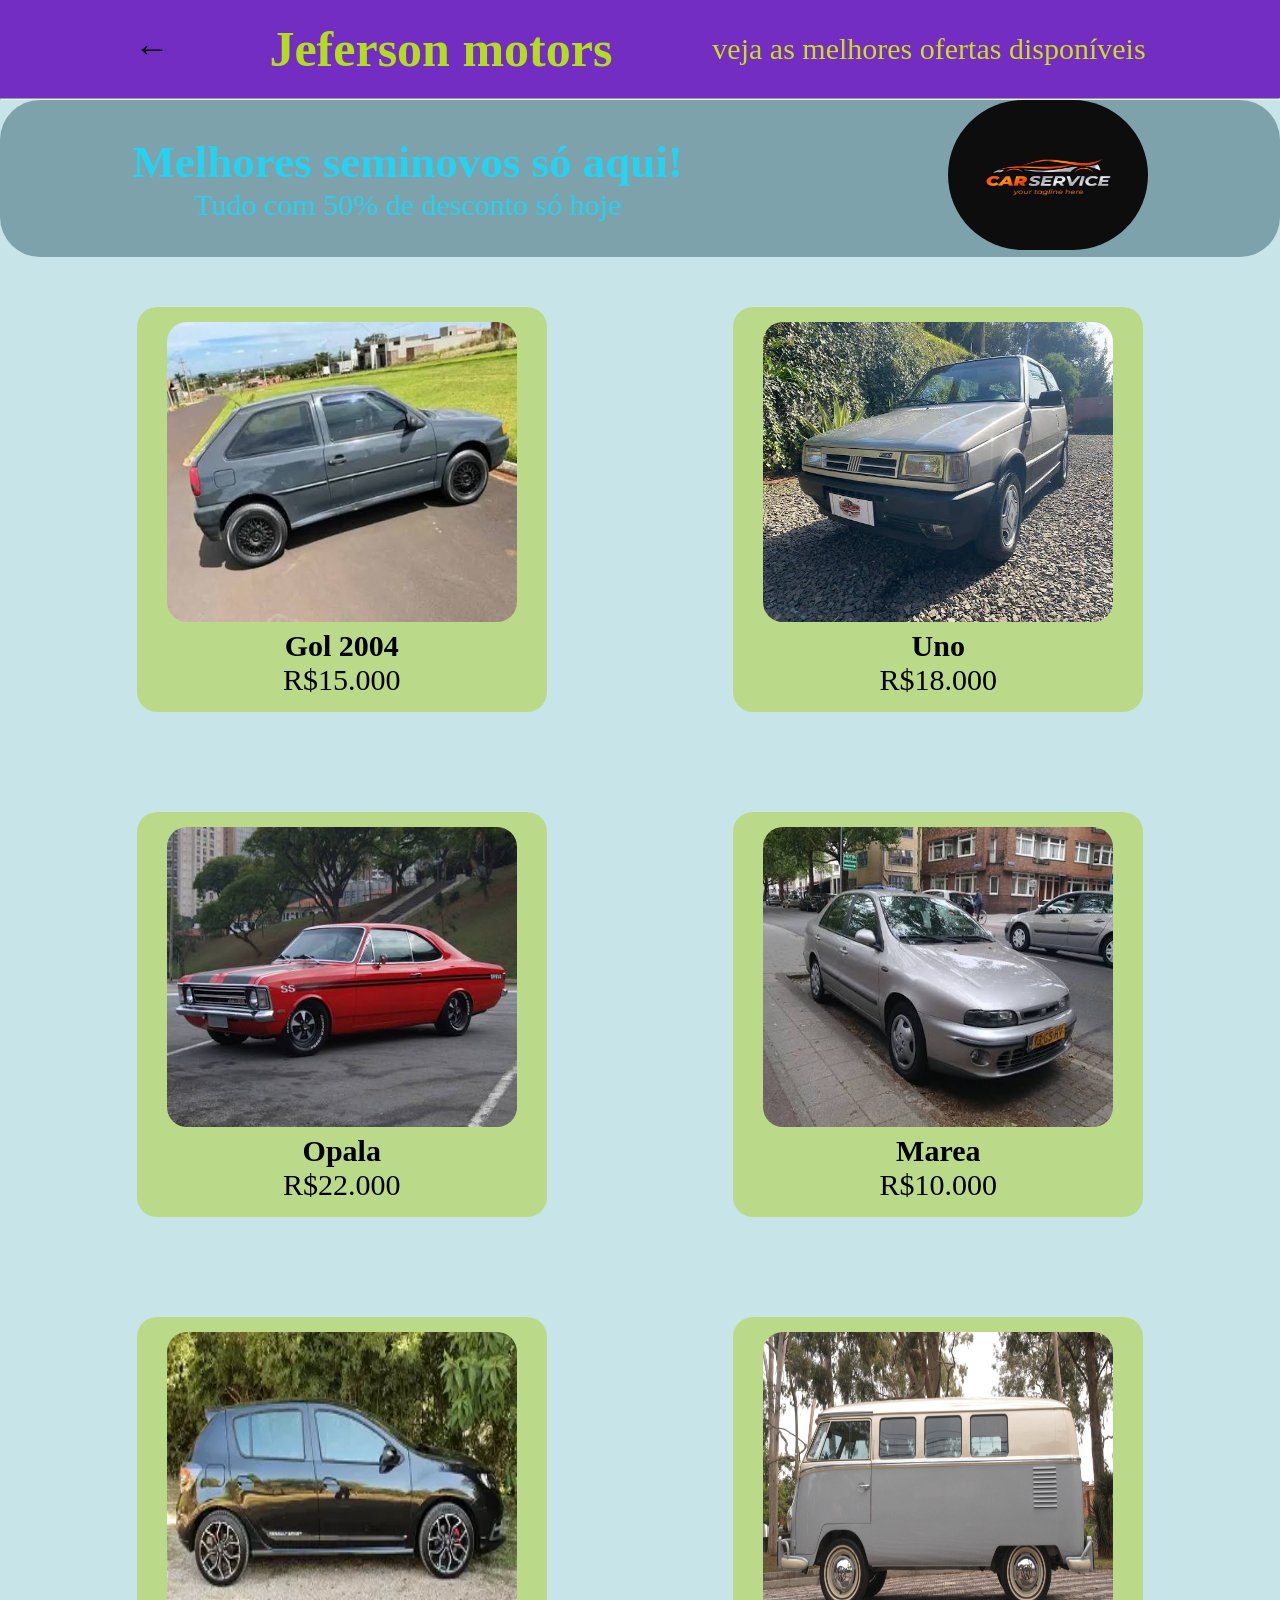
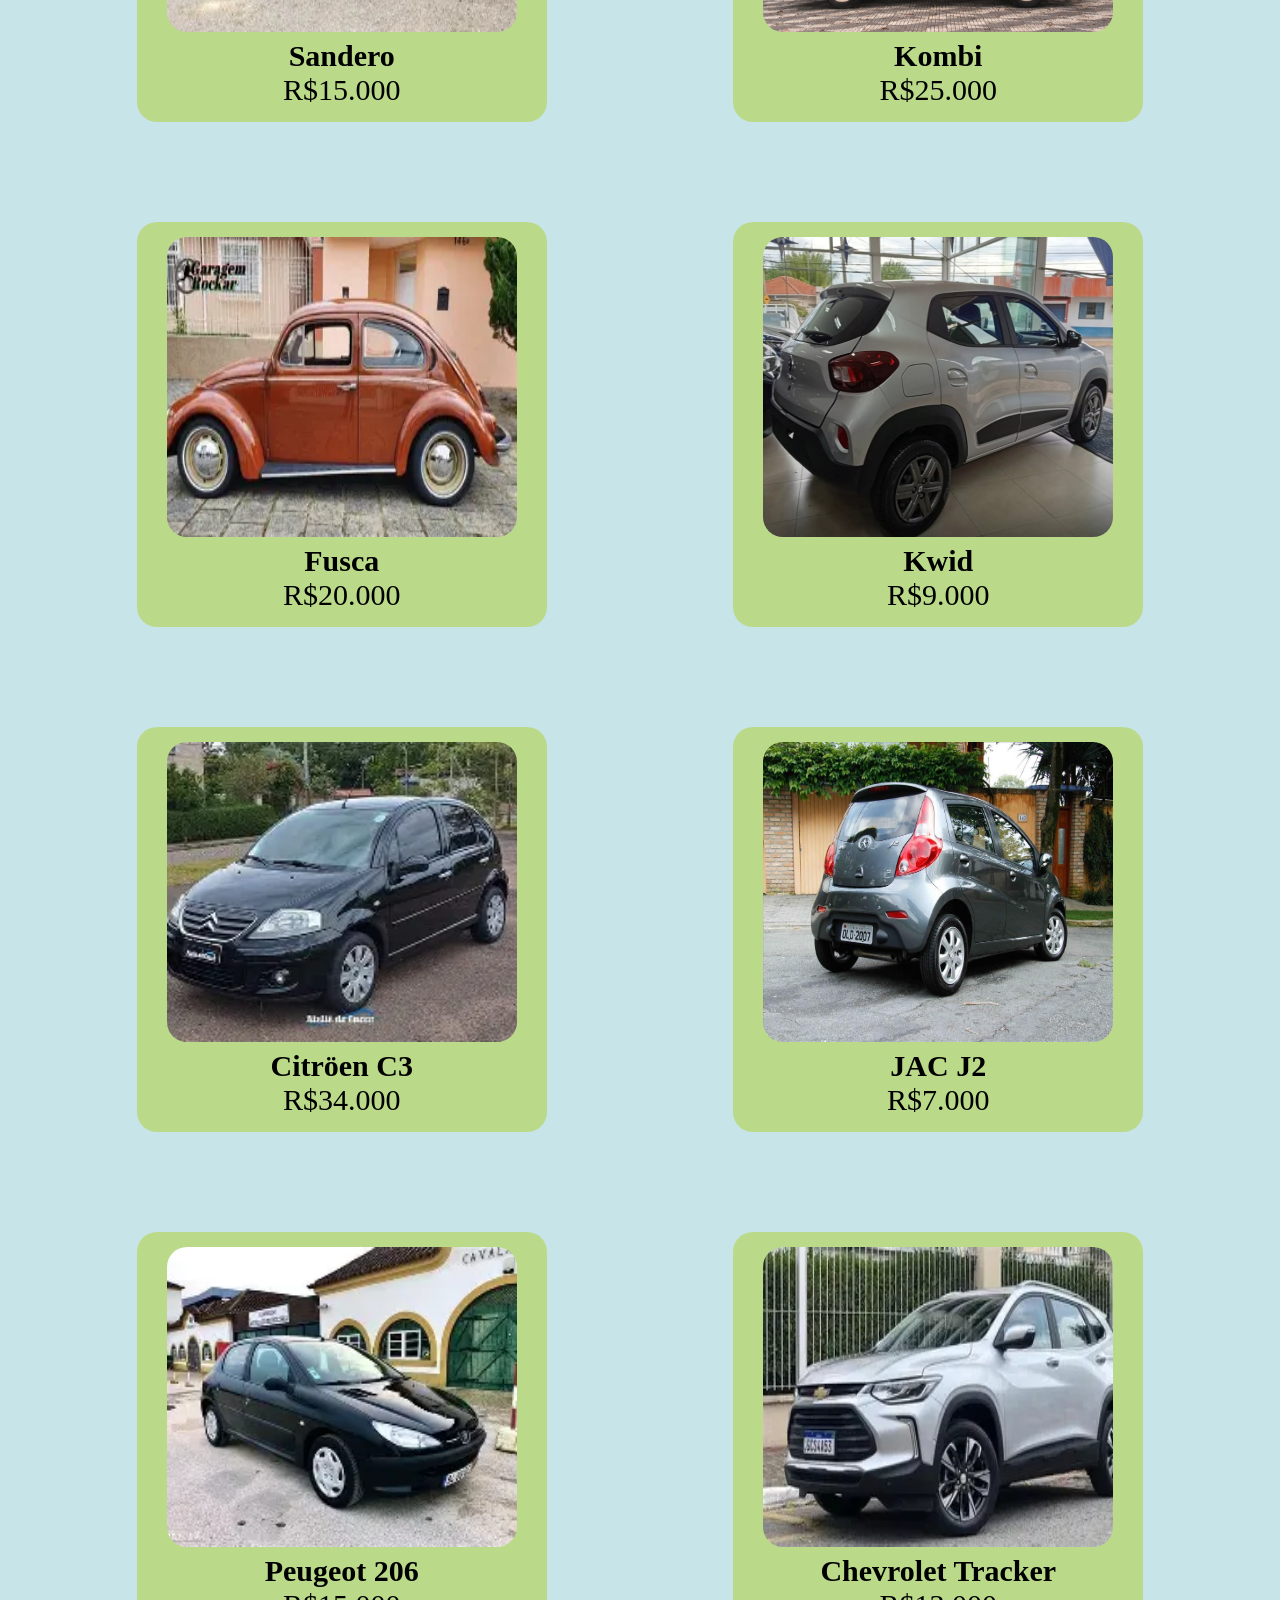
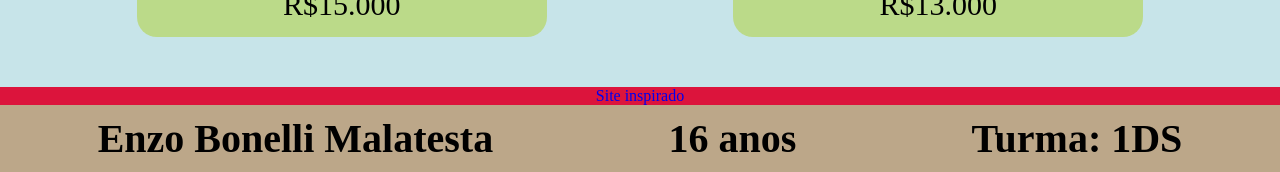
==== pages/carros.html @ da1a904b "tent2" ====
<!doctype html>
<html lang="pt-BR">
    <head>
        <meta charset="UTF-8" />
        <title>Carros disponíveis</title>
        <link rel="stylesheet" href="../css/carros.css" />
    </head>
    <body>
        <header>
               <a href="../index.html" id="volta">←</a>
            <h1>Jeferson motors</h1>
            <p>veja as melhores ofertas disponíveis</p>
        </header>
        <main>
            <hr>
            <section id="logo">
                <section>
                    <h2>Melhores seminovos só aqui!</h2>
                   <p>Tudo com 50% de desconto só hoje</p>
                </section>
                <section>
                   <img src="../assets/img/logo.png" alt="logo">
                   </section>
                   </section>
                    <section class="card">
                    <section class="img-carro">
                        <img src="../assets/img/gol.png" alt="imagem do Gol"/>
                        <p><strong>Gol 2004</strong></p>
                        <p>R$15.000</p>
                        </section>
                    <section class="img-carro">
                        <img src="../assets/img/Uno.png" alt="imagem do Uno"/>
                         <p><strong>Uno</strong></p>
                         <p>R$18.000</p>
                           </section>
                    <section class="img-carro">
                        <img src="../assets/img/opala.png" alt="imagem do Opala"/>
                        <p><strong>Opala</strong></p>
                        <p>R$22.000</p>
                          </section>
                    <section class="img-carro">
                        <img src="../assets/img/marea.png" alt="imagem do Marea"/>
                    <p><strong>Marea</strong></p>
                    <p>R$10.000</p>
                      </section>
                    <section class="img-carro">
                        <img src="../assets/img/sandero.png" alt="imagem do Sandero"/>
                        <p><strong>Sandero</strong></p>
                        <p>R$15.000</p>
                          </section>
                    <section class="img-carro">
                        <img src="../assets/img/combie.png" alt="imagem da Kombi"/>
                        <p><strong>Kombi</strong></p>
                        <p>R$25.000</p>
                          </section>
                    <section class="img-carro">
                        <img src="../assets/img/fusca.png" alt="imagem do Fusca"/>
                        <p><strong>Fusca</strong></p>
                        <p>R$20.000</p>
                          </section>
                    <section class="img-carro">
                        <img src="../assets/img/kwid.png" alt="imagem do Kwid"/>
                        <p><strong>Kwid</strong></p>
                        <p>R$9.000</p>
                          </section>
                    <section class="img-carro">
                        <img src="../assets/img/c3.png" alt="imagem do Citröen C3"/>
                        <p><strong>Citröen C3</strong></p>
                        <p>R$34.000</p>
                          </section>
                    <section class="img-carro">
                        <img src="../assets/img/JAC j2.png" alt="imagem do JAC J2"/>
                        <p><strong>JAC J2</strong></p>
                        <p>R$7.000</p>
                          </section>
                    <section class="img-carro">
                        <img src="../assets/img/pegeut.png" alt="imagem do Peugeot 206"/>
                        <p><strong>Peugeot 206</strong></p>
                        <p>R$15.000</p>
                          </section>
                    <section class="img-carro">
                        <img src="../assets/img/tracker.png" alt="imagem do Chevrolet Tracker"/>
                        <p><strong>Chevrolet Tracker</strong></p>
                        <p>R$13.000</p>
                          </section>
                          </section>
         <section id="site-externo">
               <a href="https://www.simseminovos.com.br/"
                 target="_blank"
                rel="noreferrer">
            <p>Site inspirado</p></a>
            </section>
        </main>
        <footer>
        <p><strong>Enzo Bonelli Malatesta</strong></p>
        <p><strong>16 anos</strong></p>
        <p><strong>Turma: 1DS</strong></p>
    </footer>
    </body>
</html>
---- css/carros.css ----
* {
    padding: 0;
    margin: 0;
    box-sizing: border-box;
}
header{
    background-color: rgb(115, 45, 194);
       display: flex;
    gap: 100px;
    flex-direction:row;
    justify-content: center;
    text-align: center;
    align-items: center;
    padding: 20px 5%;
    
}
#volta{
    font-size: 35px;
    color:black

}
   header h1 {
    color: rgb(179, 219, 34);
    font-size: 50px;
    text-align: center;
    flex-direction: row;
}
header p {
    text-align: center;
    font-size: 30px;
    color: rgb(202, 221, 33);
}
.car {
    background-color: rgba(179, 211, 65, 0.566);
    margin: 50px;
     border-radius: 20px;
     padding: 15px;
     width: 32%;
     text-align: center;
     flex-direction: row;
}
#logo{
    text-align: center;
    font-size: 30px;
    color: rgb(38, 210, 240);
    background-color: rgba(76, 118, 131, 0.598);
    border-radius: 40px;
display: flex;
justify-content:space-around;
align-items: center;


}
#logo img {
     border-radius: 3000px;
     width: 200px;
     height: 150px;
}
.img-carro img {
    border-radius: 20px;
     width: 350px;
    height: 300px;
}
.img-carro {
    font-size: 30px;
        background-color: rgba(179, 211, 65, 0.566);
    margin: 50px;
      border-radius: 20px;
     padding: 15px;
     width: 32%;
     text-align: center;
     flex-direction: row;
}
body {
    background-color: rgba(160, 210, 219, 0.589);
}
.card{
    display: flex;
    flex-direction: row;
    flex-wrap: wrap;
    justify-content: center;
    justify-content: space-evenly;
}
footer {
    background-color: rgba(180, 124, 71, 0.589);
    display: flex;
    justify-content: space-around;
    align-content: center;
    align-items: flex-start;
    flex-direction: row;
    padding: 10px;
    font-size: 40px;
}
h3 {
    text-align: center;
}

#site-externo {
    text-align: center;
    background-color: crimson;
    color: bisque;
    flex-wrap: wrap;
    color: rgb(0, 255, 234);
}
a {
    text-decoration: none;
}
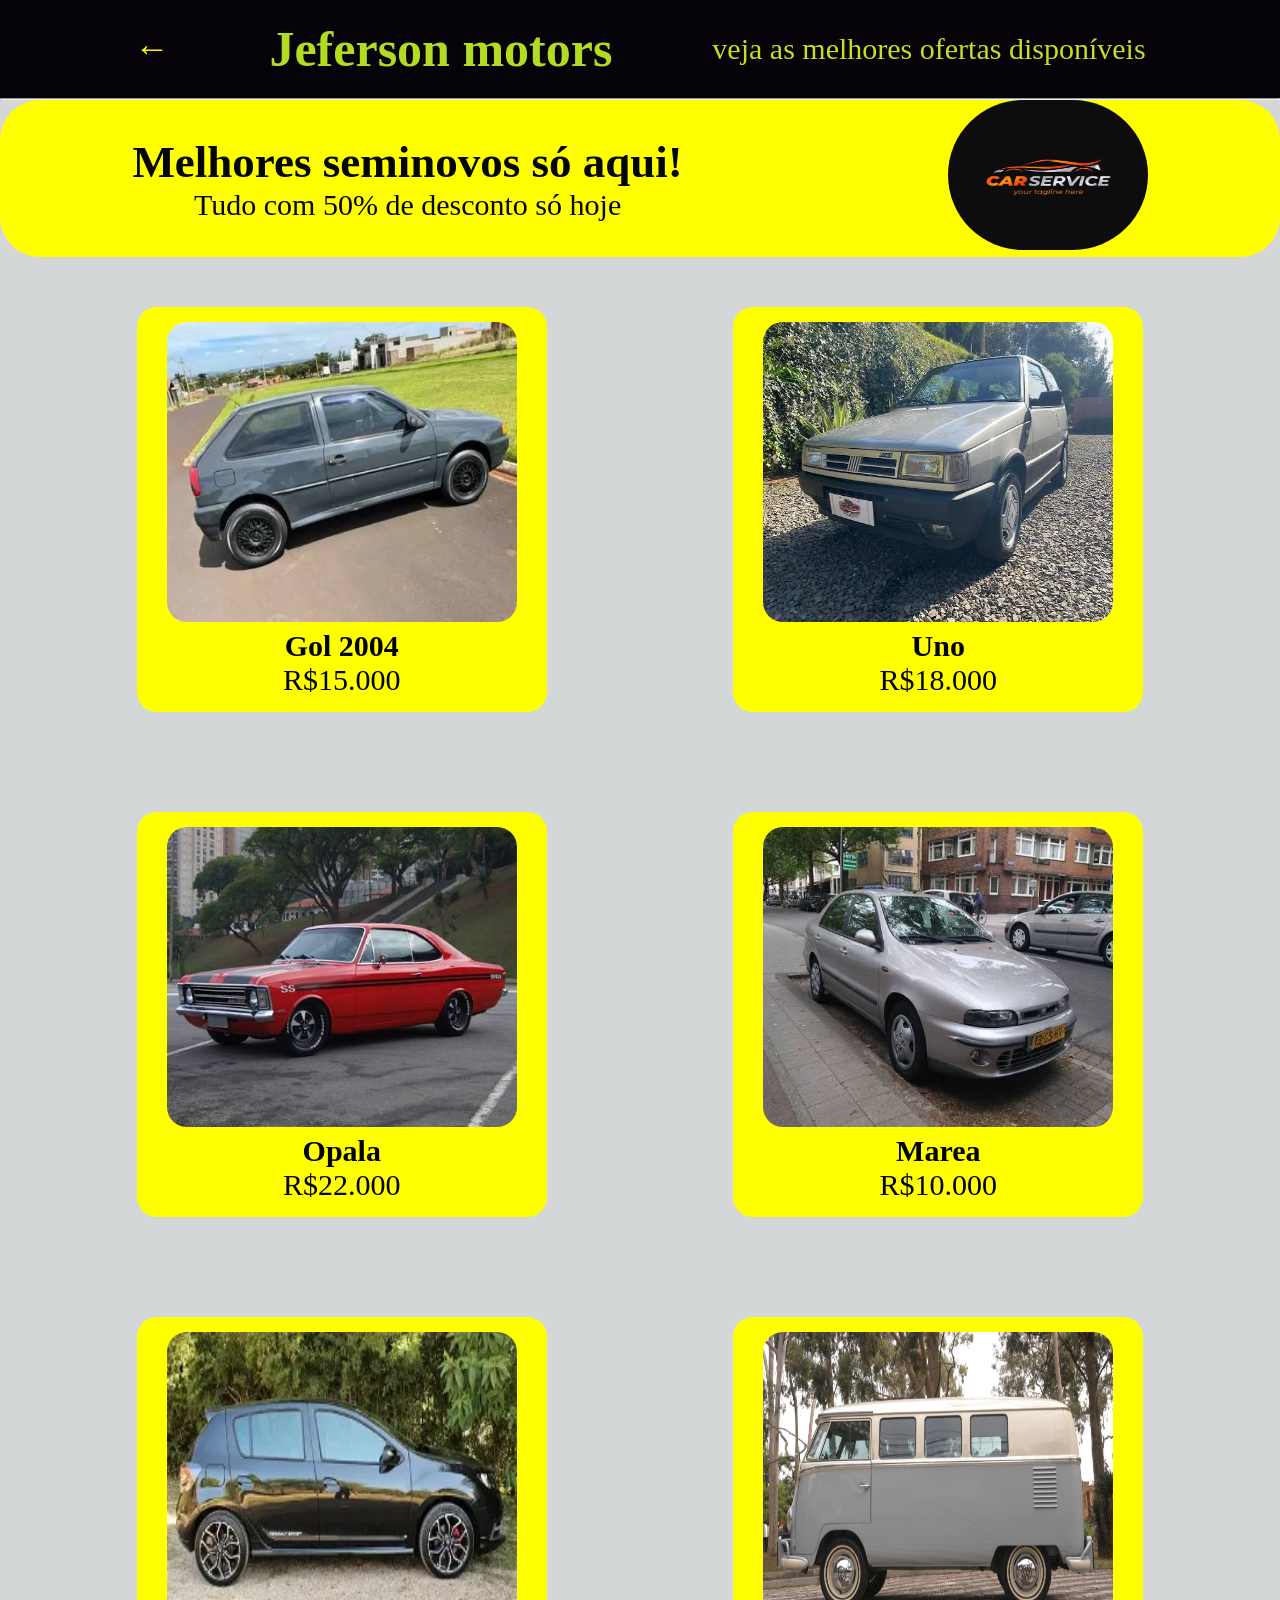
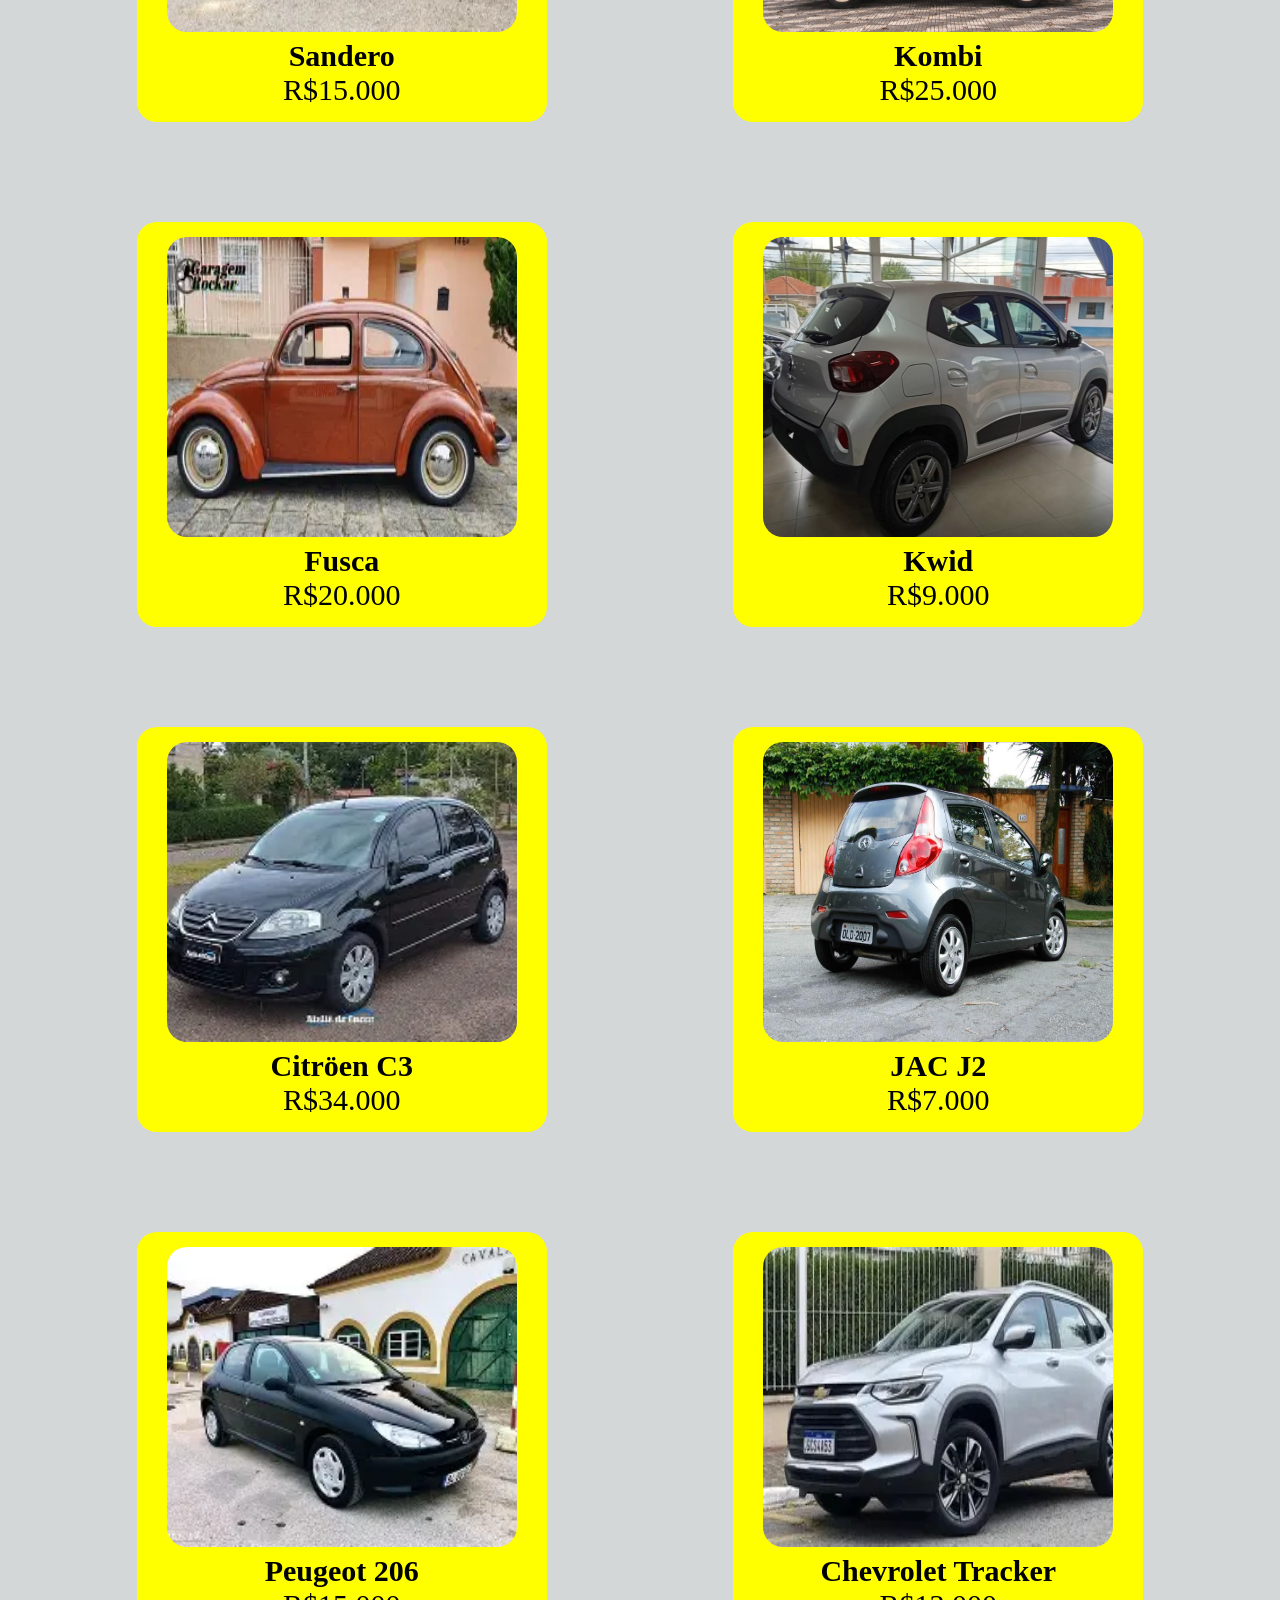
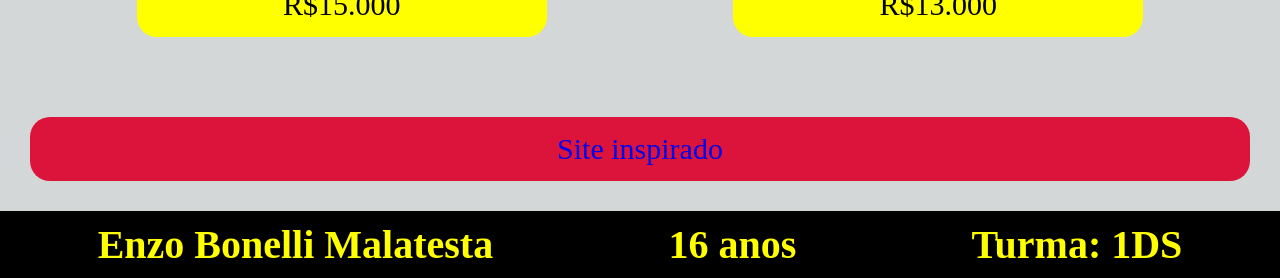
==== commit 872da602: "gg" ====
--- a/pages/carros.html
+++ b/pages/carros.html
@@ -84,11 +84,13 @@
                         <p>R$13.000</p>
                           </section>
                           </section>
+                          <section id="pai">
          <section id="site-externo">
                <a href="https://www.simseminovos.com.br/"
                  target="_blank"
-                rel="noreferrer">
+                   rel="noreferrer">
             <p>Site inspirado</p></a>
+            </section>
             </section>
         </main>
         <footer>
--- a/css/carros.css
+++ b/css/carros.css
@@ -4,7 +4,7 @@
     box-sizing: border-box;
 }
 header{
-    background-color: rgb(115, 45, 194);
+    background-color: rgb(5, 2, 8);
        display: flex;
     gap: 100px;
     flex-direction:row;
@@ -12,11 +12,11 @@
     text-align: center;
     align-items: center;
     padding: 20px 5%;
-    
+
 }
 #volta{
     font-size: 35px;
-    color:black
+    color:yellow
 
 }
    header h1 {
@@ -31,7 +31,7 @@
     color: rgb(202, 221, 33);
 }
 .car {
-    background-color: rgba(179, 211, 65, 0.566);
+    background-color: yellow;
     margin: 50px;
      border-radius: 20px;
      padding: 15px;
@@ -42,8 +42,8 @@
 #logo{
     text-align: center;
     font-size: 30px;
-    color: rgb(38, 210, 240);
-    background-color: rgba(76, 118, 131, 0.598);
+    color: rgb(4, 5, 6);
+    background-color: yellow;
     border-radius: 40px;
 display: flex;
 justify-content:space-around;
@@ -63,16 +63,17 @@
 }
 .img-carro {
     font-size: 30px;
-        background-color: rgba(179, 211, 65, 0.566);
+        background-color: yellow;
     margin: 50px;
       border-radius: 20px;
      padding: 15px;
      width: 32%;
      text-align: center;
      flex-direction: row;
+     flex-wrap: wrap;
 }
 body {
-    background-color: rgba(160, 210, 219, 0.589);
+    background-color: rgba(183, 188, 189, 0.589);
 }
 .card{
     display: flex;
@@ -82,7 +83,8 @@
     justify-content: space-evenly;
 }
 footer {
-    background-color: rgba(180, 124, 71, 0.589);
+    background-color: rgb(0, 0, 0);
+    color: yellow;
     display: flex;
     justify-content: space-around;
     align-content: center;
@@ -94,14 +96,19 @@
 h3 {
     text-align: center;
 }
+#pai {
+    background-color: crimson;
+    color: rgb(7, 7, 7);
+    padding: 15px;
+    margin: 30px;
+    border-radius: 20px;
+    text-align: center;
+    font-size: 30px;
+}
 
 #site-externo {
-    text-align: center;
-    background-color: crimson;
-    color: bisque;
-    flex-wrap: wrap;
-    color: rgb(0, 255, 234);
+
 }
 a {
     text-decoration: none;
-}+}
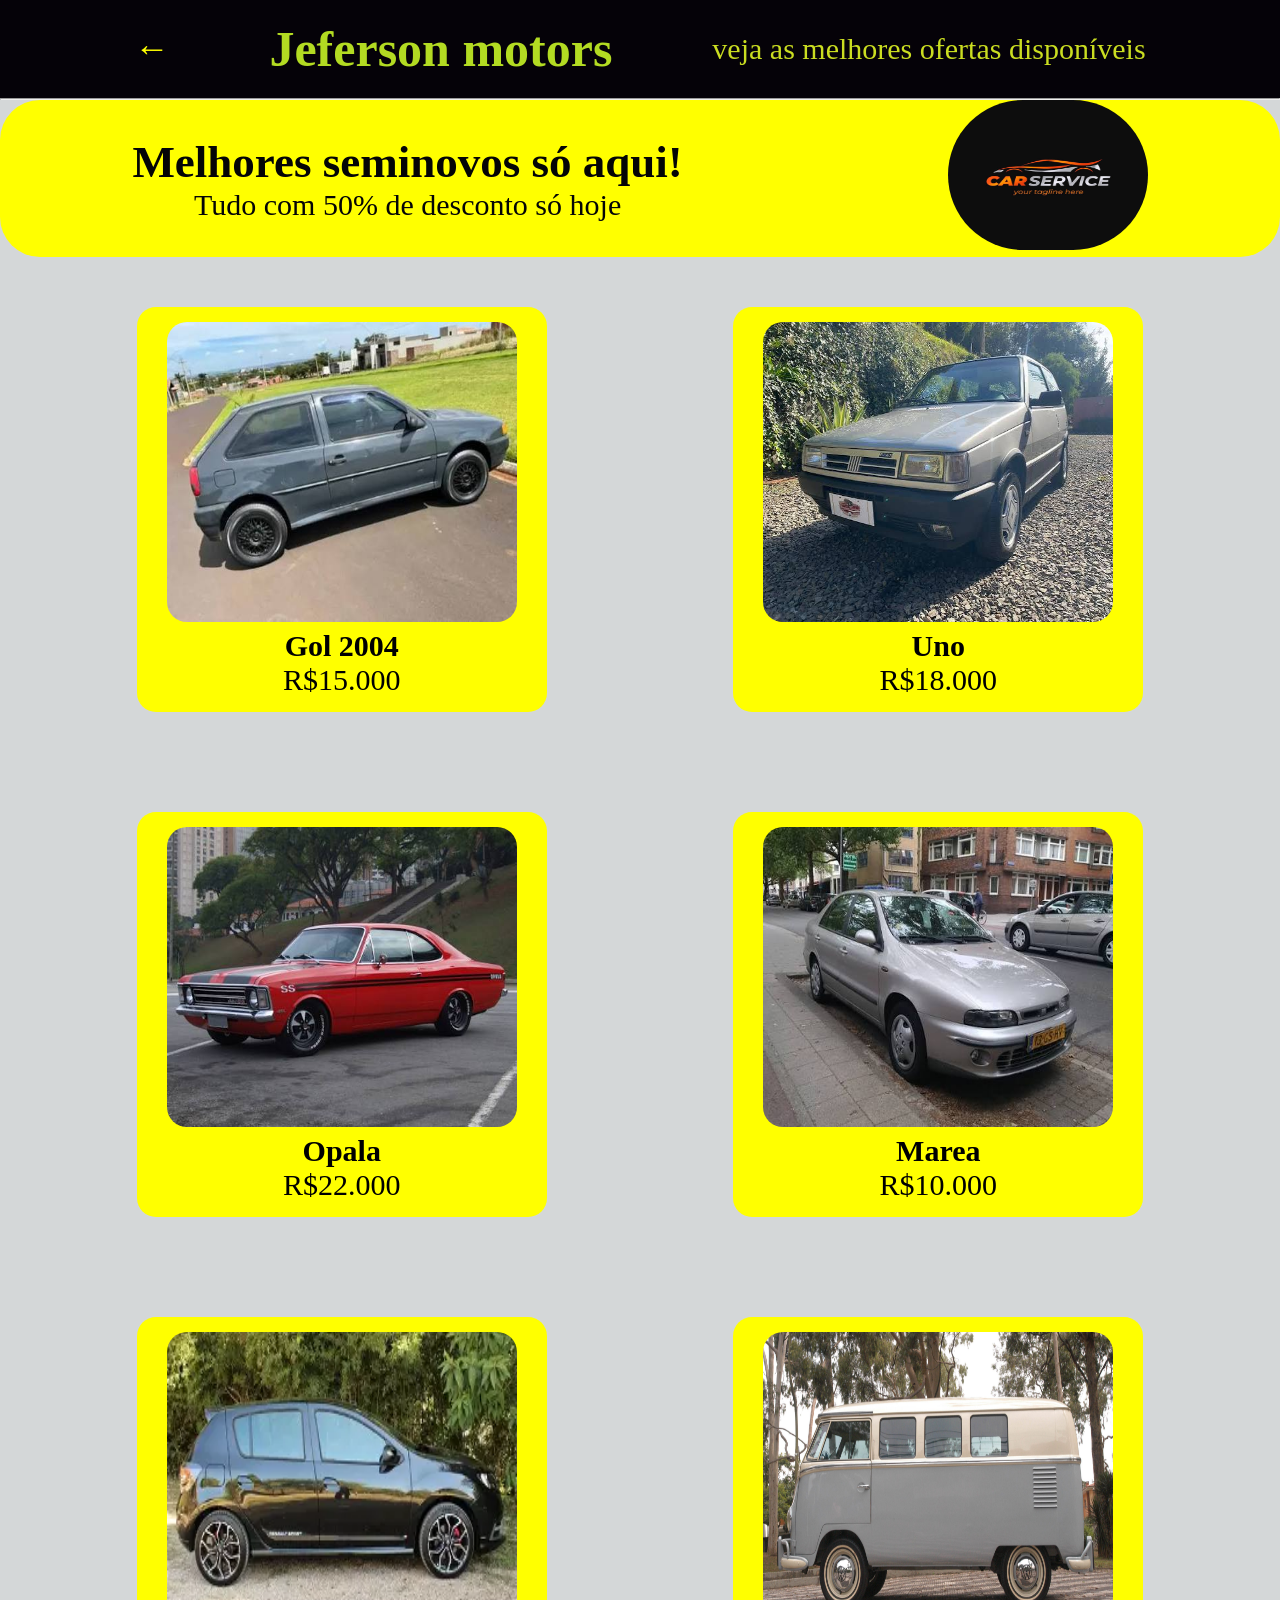
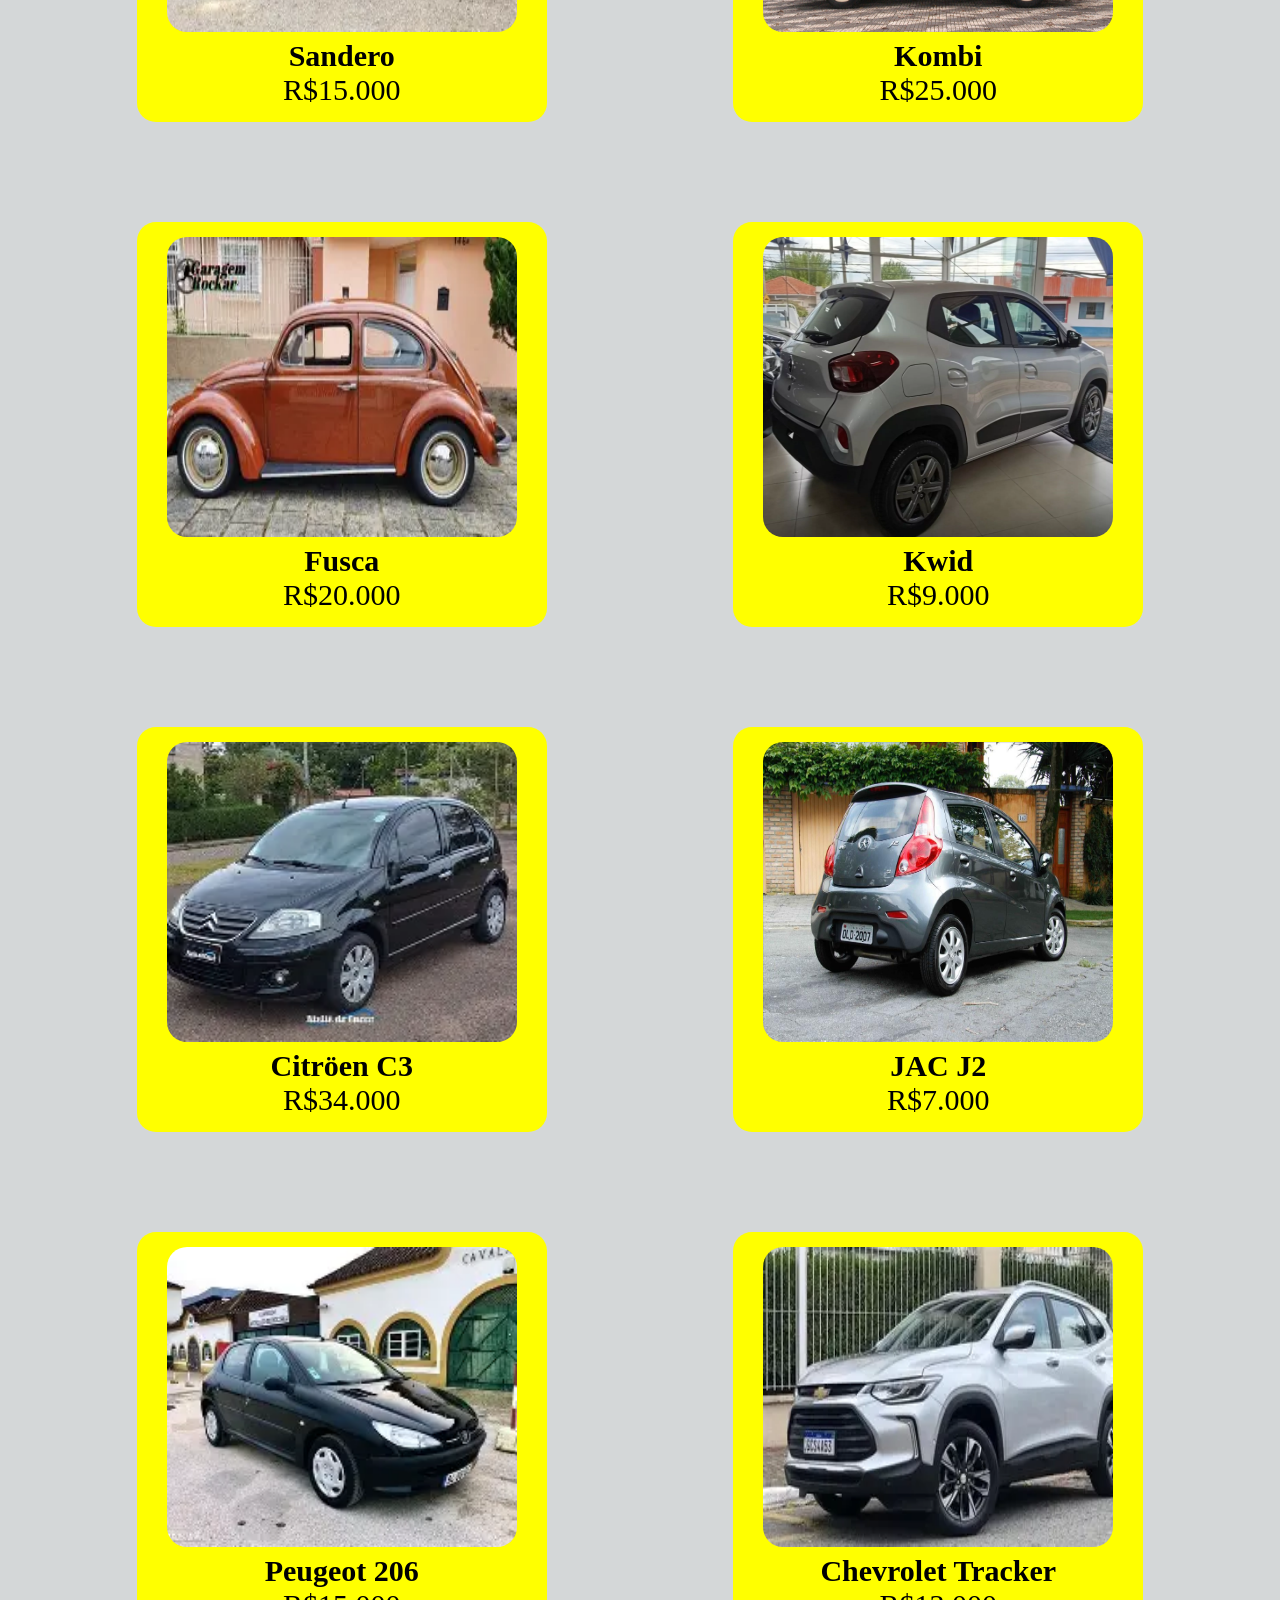
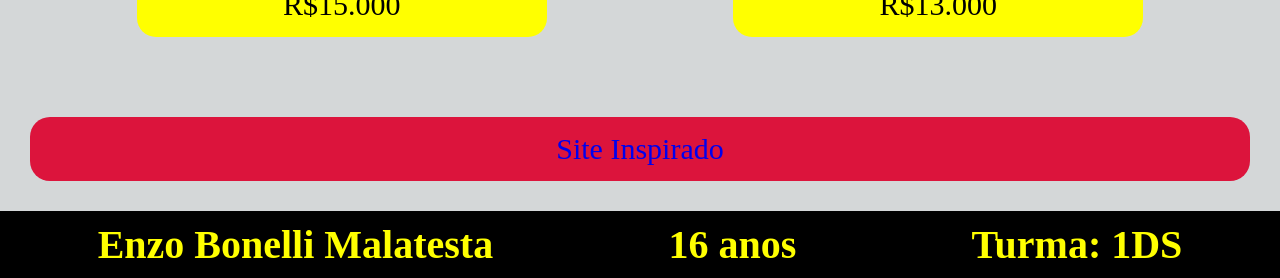
==== commit 168e8d42: "fix:problems" ====
--- a/pages/carros.html
+++ b/pages/carros.html
@@ -89,7 +89,7 @@
                <a href="https://www.simseminovos.com.br/"
                  target="_blank"
                    rel="noreferrer">
-            <p>Site inspirado</p></a>
+            <p>Site Inspirado</p></a>
             </section>
             </section>
         </main>
--- a/css/carros.css
+++ b/css/carros.css
@@ -65,7 +65,7 @@
     font-size: 30px;
         background-color: yellow;
     margin: 50px;
-      border-radius: 20px;
+      border-radius: 19px;
      padding: 15px;
      width: 32%;
      text-align: center;
@@ -105,10 +105,6 @@
     text-align: center;
     font-size: 30px;
 }
-
-#site-externo {
-
-}
 a {
     text-decoration: none;
 }
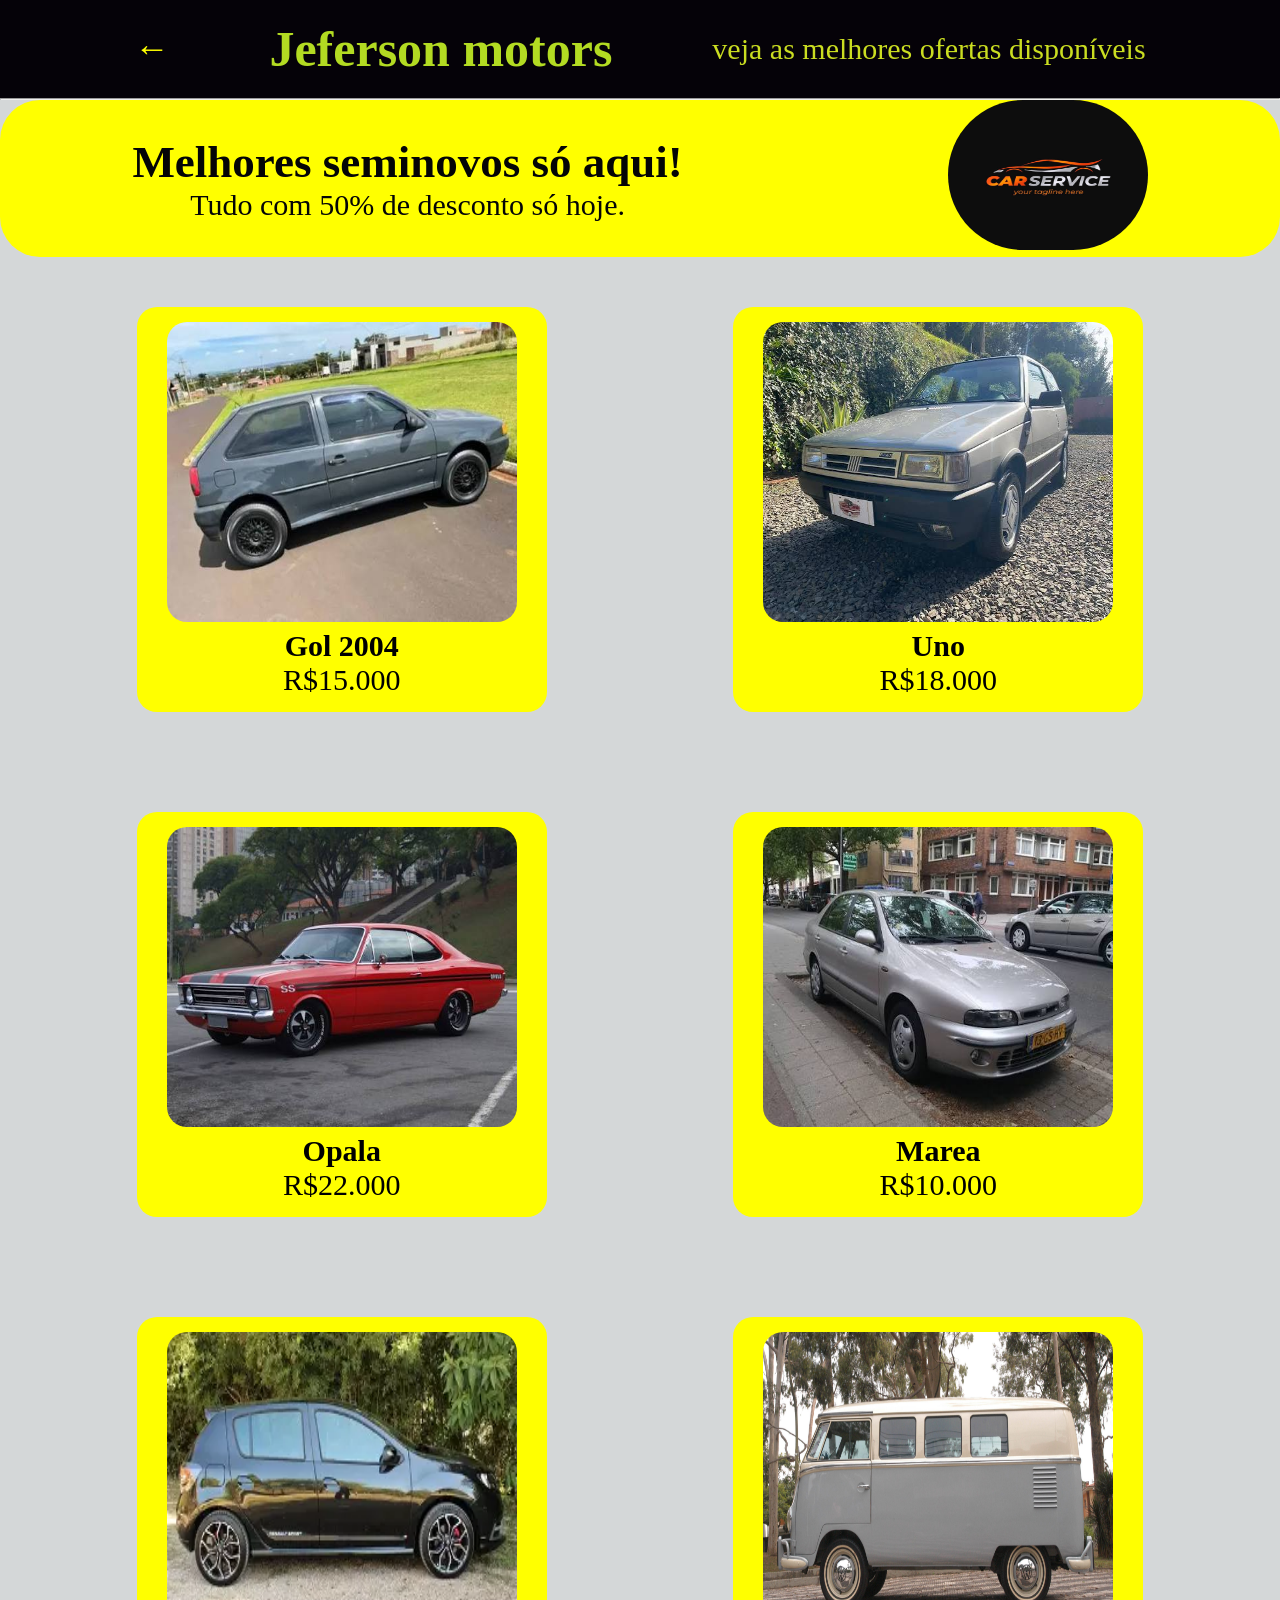
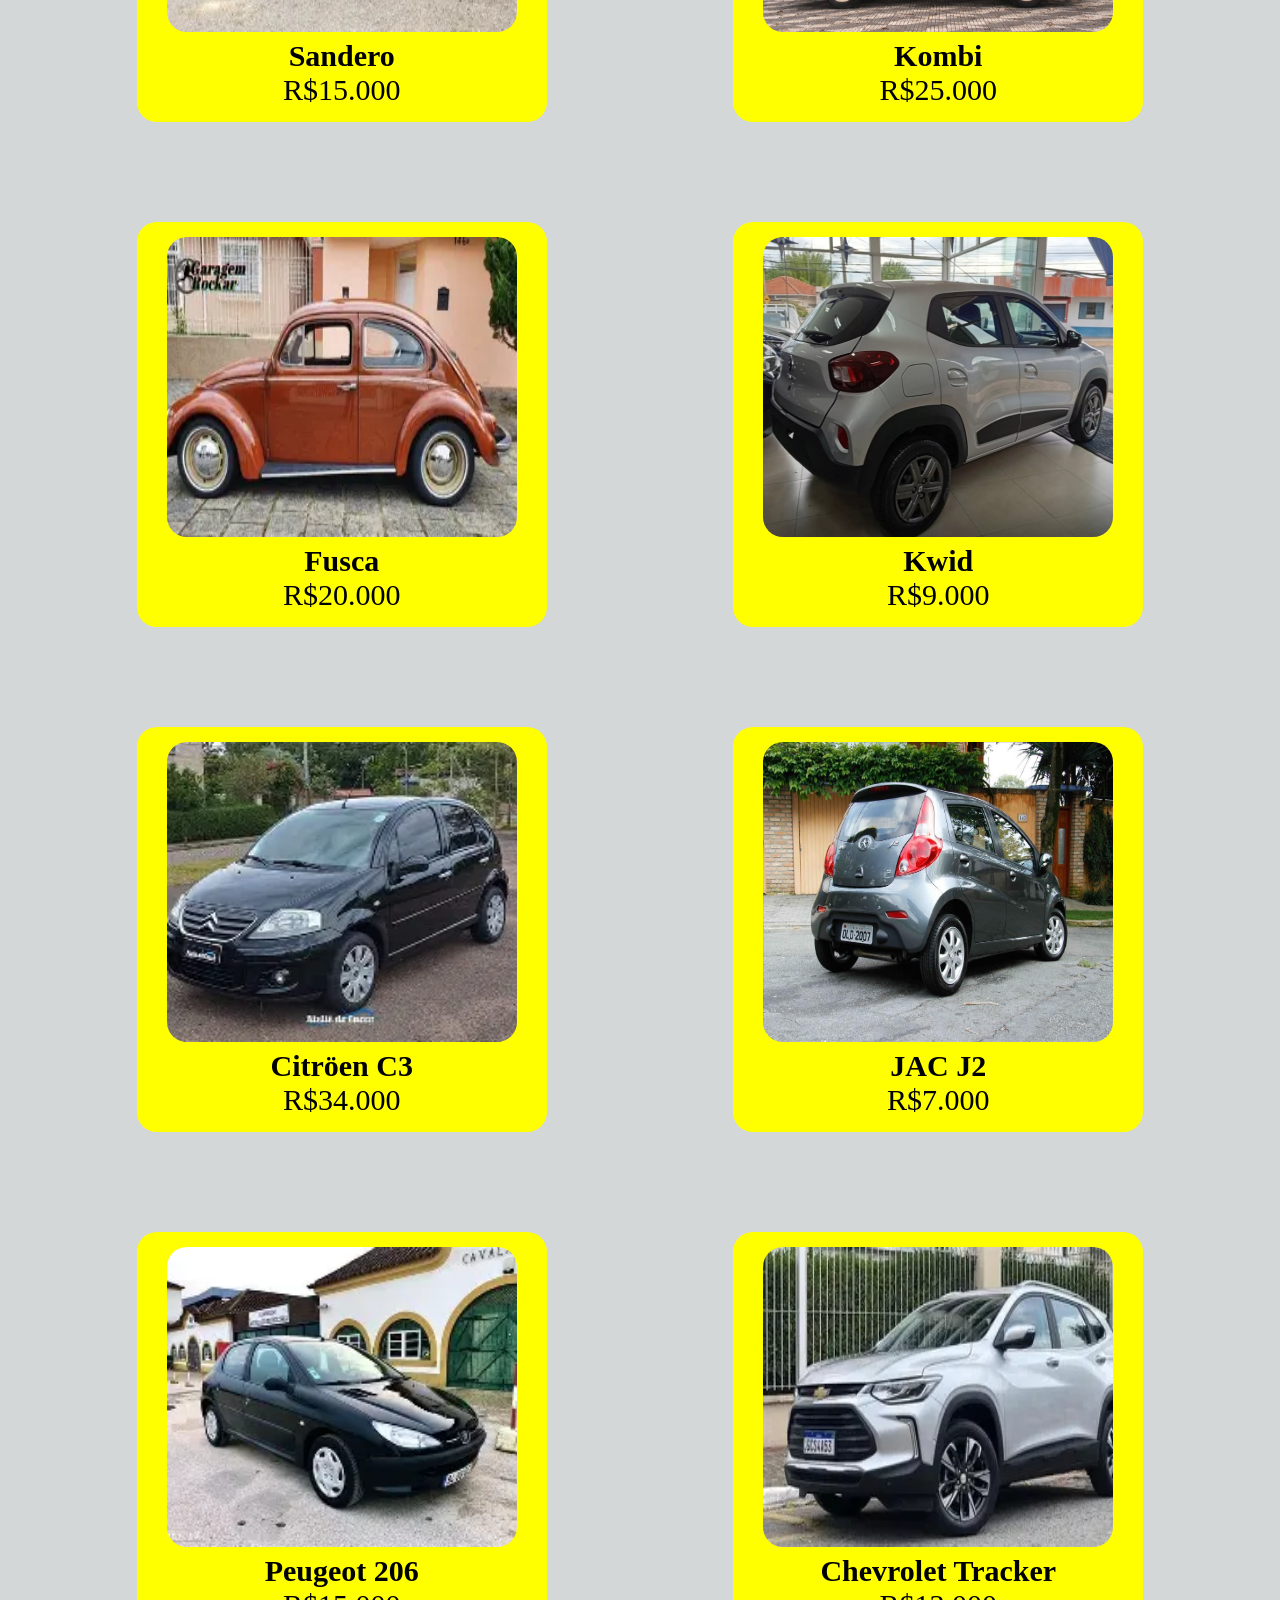
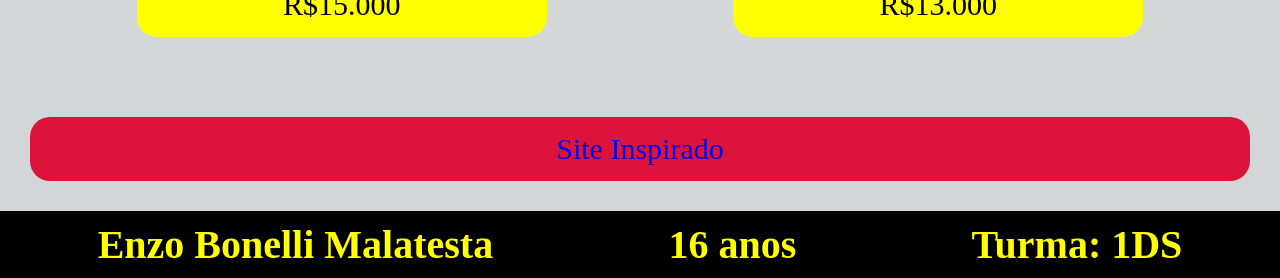
==== commit c33dbadb: "fix:problems" ====
--- a/pages/carros.html
+++ b/pages/carros.html
@@ -16,7 +16,7 @@
             <section id="logo">
                 <section>
                     <h2>Melhores seminovos só aqui!</h2>
-                   <p>Tudo com 50% de desconto só hoje</p>
+                   <p>Tudo com 50% de desconto só hoje.</p>
                 </section>
                 <section>
                    <img src="../assets/img/logo.png" alt="logo">
--- a/css/carros.css
+++ b/css/carros.css
@@ -65,7 +65,7 @@
     font-size: 30px;
         background-color: yellow;
     margin: 50px;
-      border-radius: 19px;
+      border-radius: 20px;
      padding: 15px;
      width: 32%;
      text-align: center;
